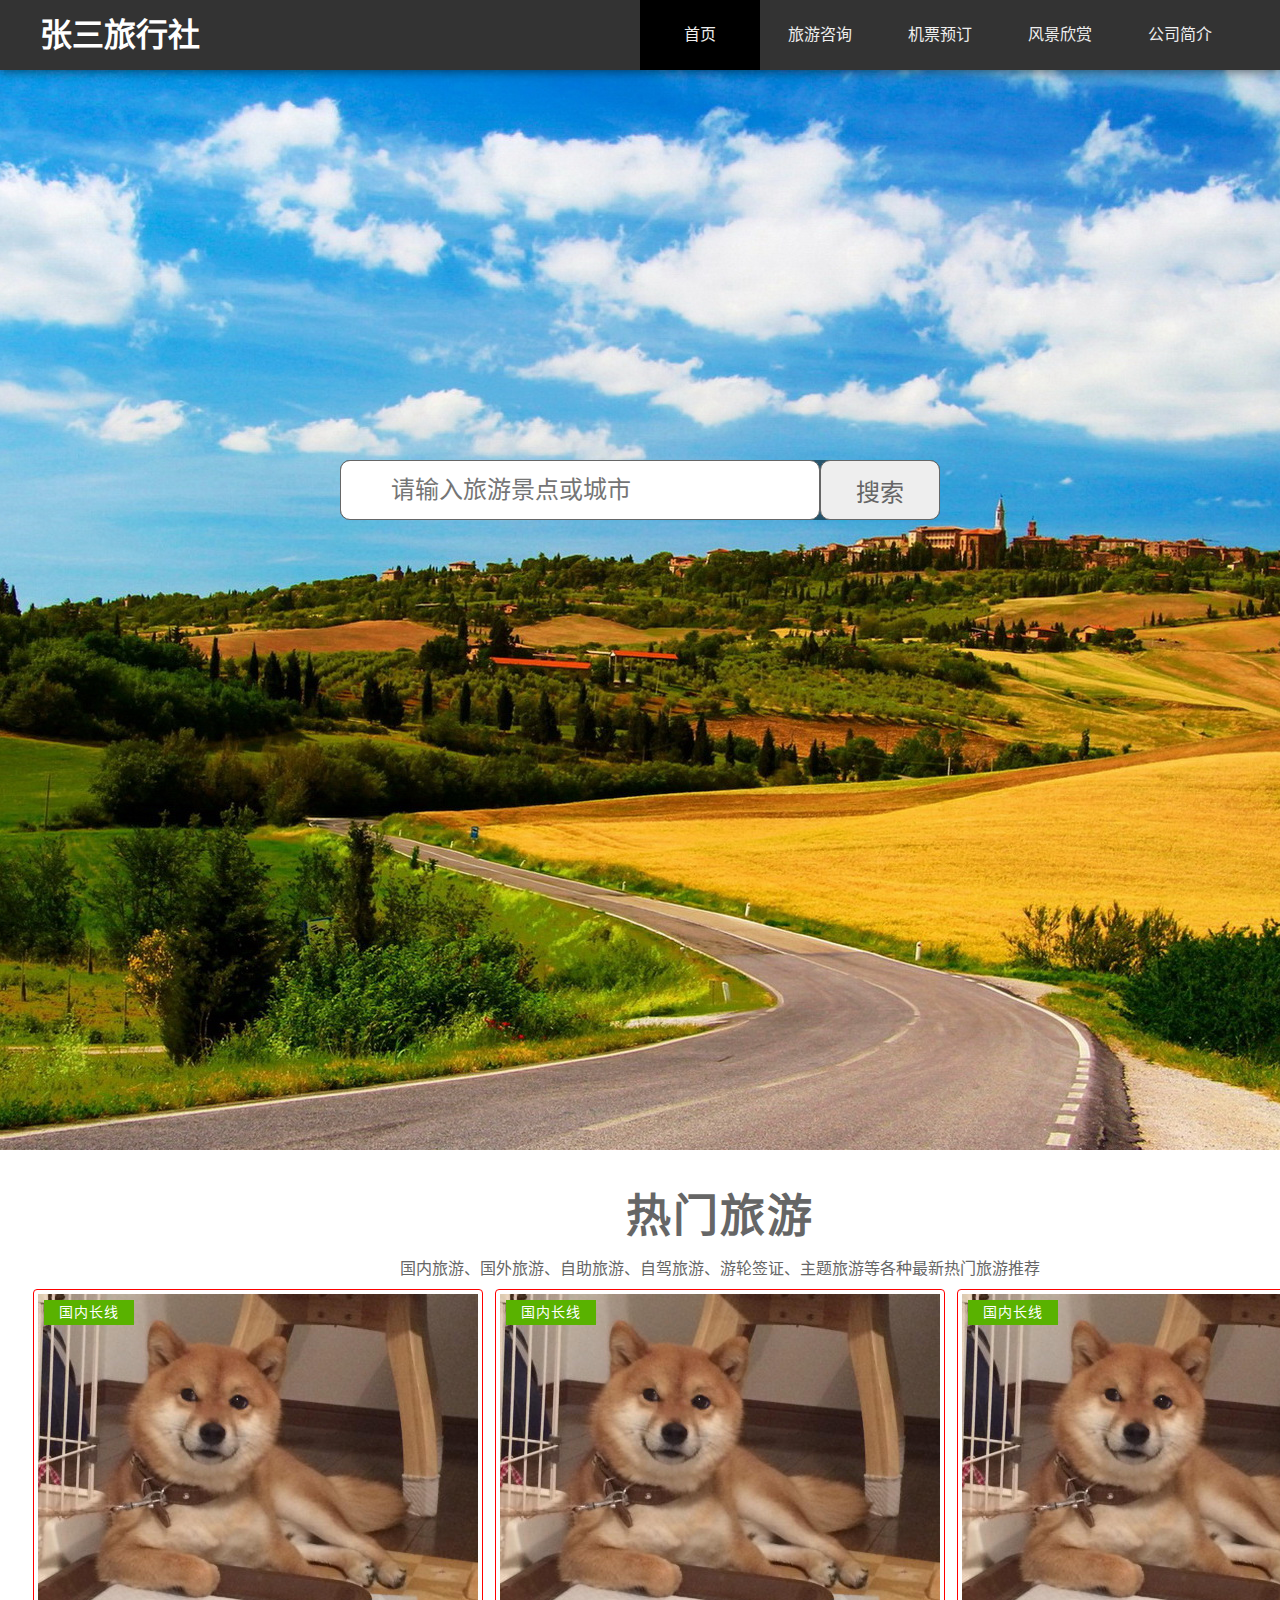
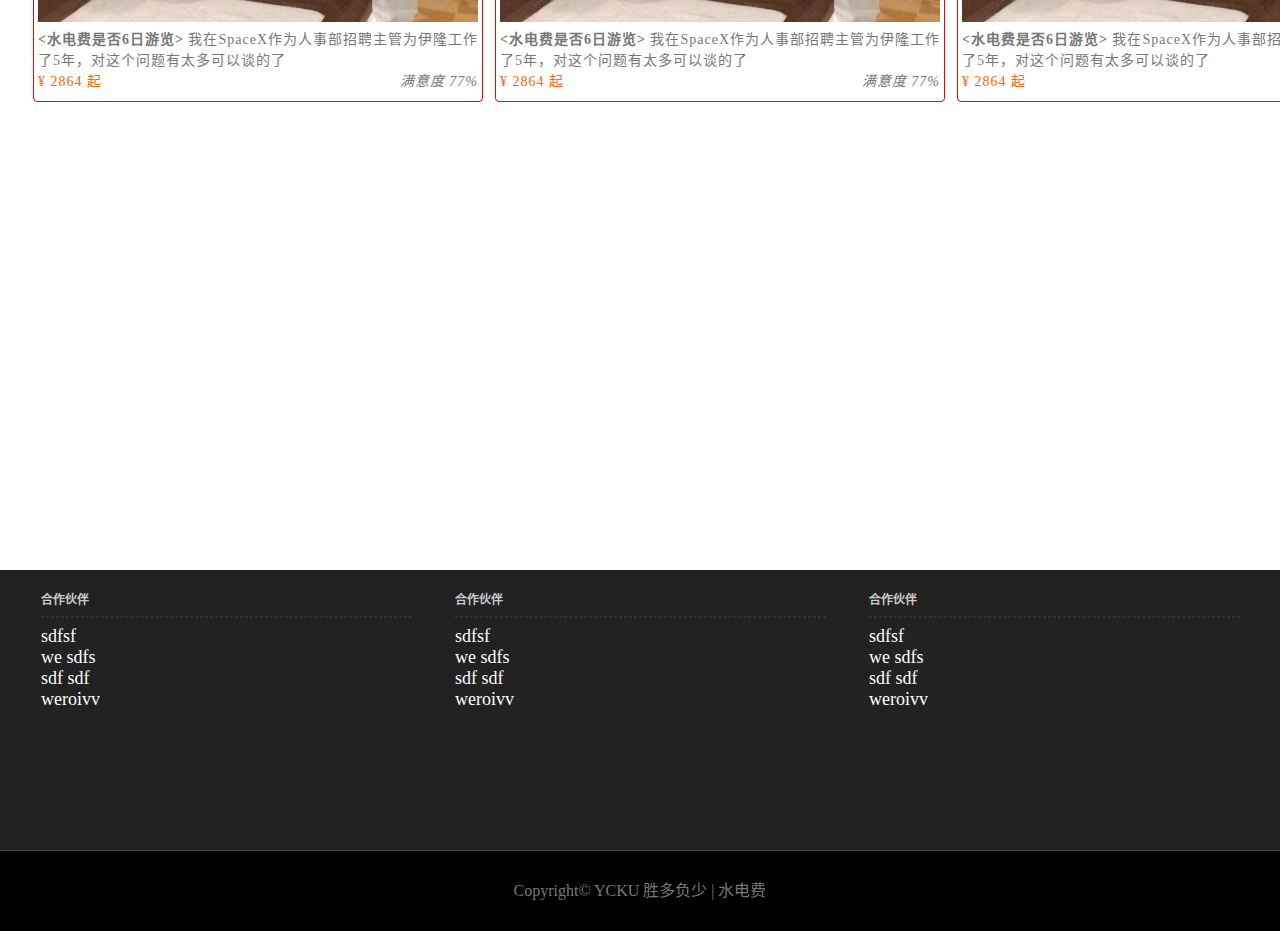
==== 旅游商城/index.html @ 5d657377 "add file" ====
<!DOCTYPE html>
<html lang="zh-cn">
<head>
    <meta charset="UTF-8">
    <link rel="stylesheet" type="text/css" href="css/basic.css">
    <link rel="stylesheet" type="text/css" href="css/index.css">
    <title>旅游商城</title>
</head>
<body>
    
    <header class="header">
        <div class="header-center">
            <h1>张三旅行社</h1>
            <nav class="link">
                <h2 class="none">网站导航</h2>
                <ul>
                    <li class="active"><a href="index.html">首页</a></li>
                    <li><a href="travelInformation.html">旅游咨询</a></li>
                    <li><a href="#">机票预订</a></li>
                    <li><a href="#">风景欣赏</a></li>
                    <li><a href="#">公司简介</a></li>
                </ul>  
            </nav>
           
        </div>   
    </header>

    <div id="search">
        <div class="center"></div>
        <input type="text" class="search" placeholder="请输入旅游景点或城市">
        <button class="button">搜索</button>
    </div>
   
    <div id="tour">
        <section class="center">
            <h2>热门旅游</h2>
            <p>国内旅游、国外旅游、自助旅游、自驾旅游、游轮签证、主题旅游等各种最新热门旅游推荐</p>
        </section>

        <figure>
            <img src="images/tour-3.jpg" alt="图片">
            <figcaption>
                <strong class="title">&lt;水电费是否6日游览&gt;</strong> 我在SpaceX作为人事部招聘主管为伊隆工作了5年，对这个问题有太多可以谈的了
                <div>
                    <em class="sat">满意度 77% </em>
                    <span class="price">¥ 2864 起</span>
                </div>
            <div class="type">国内长线</div>
            </figcaption>
        </figure>

        <figure>
            <img src="images/tour-3.jpg" alt="图片">
            <figcaption>
                <strong class="title">&lt;水电费是否6日游览&gt;</strong> 我在SpaceX作为人事部招聘主管为伊隆工作了5年，对这个问题有太多可以谈的了
                <div>
                    <em class="sat">满意度 77% </em>
                    <span class="price">¥ 2864 起</span>
                </div>
                <div class="type">国内长线</div>
            </figcaption>
        </figure>

        <figure>
            <img src="images/tour-3.jpg" alt="图片">
            <figcaption>
                <strong class="title">&lt;水电费是否6日游览&gt;</strong> 我在SpaceX作为人事部招聘主管为伊隆工作了5年，对这个问题有太多可以谈的了
                <div>
                    <em class="sat">满意度 77% </em>
                    <span class="price">¥ 2864 起</span>
                </div>
                <div class="type">国内长线</div>
            </figcaption>
        </figure>


    </div>
    
    <footer id="footer">
        <div class="top">
            <div class="block left">
                <h2>合作伙伴</h2>
                <hr>
                <ul>
                    <li>sdfsf</li>
                    <li>we sdfs </li>
                    <li>sdf sdf</li>
                    <li>weroivv</li>
                </ul>
            </div>
            <div class="block center">
                <h2>合作伙伴</h2>
                <hr>
                <ul>
                    <li>sdfsf</li>
                    <li>we sdfs </li>
                    <li>sdf sdf</li>
                    <li>weroivv</li>
                </ul>
            </div>
            <div class="block right">
                <h2>合作伙伴</h2>
                <hr>
                <ul>
                    <li>sdfsf</li>
                    <li>we sdfs </li>
                    <li>sdf sdf</li>
                    <li>weroivv</li>
                </ul>
            </div>

        </div>
        <div class="bottom">Copyright&copy; YCKU 胜多负少 | 水电费</div>
    </footer>
</body>
</html>
---- 旅游商城/css/basic.css ----
@charset "utf-8";

body , h1, h2, p, ul, figure{
    margin: 0;
    padding: 0;
}

.header {
    width: 100%;
    min-width: 1263px;
    height: 70px;
    background-color: #333;
    box-shadow: 0 2px 10px rgba(0,0,0,0.5);
    z-index: 9999;
    position: relative;
}

h1 {
    float: left;
    width: 240px;
    height: 70px;
    line-height: 70px;
    color: white;
}

a {
    text-decoration: none;
}

.link > ul{
    margin: 0;
    height: 70px;
    width: 600px;
    line-height: 70px;
    float: right;
    text-align: center;
    list-style-type: none;
    color:#eee;
}

.header-center {
    width: 1200px;
    height: 70px;
    margin: 0 auto;
}

.link li {
    float: left;
    width: 120px;
    height: 70px;
}

li {
    list-style-type: none;
}

.link a {
    color:#eee;
    display: block;
    height: 70px;
    width: 120px;
}

.link a:hover , .link li.active a{
    background-color: #000;
}

.none {
    display: none;
}

#footer {
    height: 360px;
    background-color: #222;
}

#footer .top {
    width: 1263px;
    height: 280px;
    margin: 0 auto;
    text-align: center;
}

#footer .bottom {
    height: 80px;
    background-color: #000;
    text-align: center;
    line-height: 80px;
    color:#777;
    border-top: 1px solid #444;
}

#footer .block {
    width: 410px;
    height: 280px;
    display:inline-block;
    text-align: left;
    color:#ccc;
    vertical-align: top;
}

#footer h2 {
    font-size: 12px;
    padding: 20px 0 0 20px;
}

#footer hr {
    width: 90%;
    border: 1px dashed #333;
}

#footer li {
    list-style-type: none;
    color:#FFF;
    font-size: 18px;
    margin-left: 20px;
}
---- 旅游商城/css/index.css ----
@charset "utf-8";

#search {
    width: 100%;
    min-width: 1263px;
    height: 1080px;
    background: url(../images/1.jpg) no-repeat center;
    position: relative;
}

#search .center {
    width: 600px;
    height: 60px;
    background-color: #000;
    position: absolute;
    top: 50%;
    left: 50%;
    margin: -150px 0 0 -300px;
    border-radius: 10px;
    opacity: 0.5;
}

#search .search {
    width: 480px;
    height: 60px;
    background-color: white;
    position: absolute;
    left: 50%;
    top: 50%;
    margin: -150px 0 0 -300px;
    color:#666;
    border: 1px solid #666;
    border-radius: 10px;
    font-size: 24px;
    padding-left: 50px;
    outline: none;
    box-sizing: border-box;
}

#search .button {
    position: absolute;
    left: 50%;
    top: 50%;
    margin-top: -150px;
    margin-left: 180px;
    width: 120px;
    height: 60px;
    cursor: pointer;
    border-radius: 10px;
    outline: none;
    border: 1px solid #666;
    color:#666;
    background-color: #eee;
    font-size: 24px;
    box-sizing: border-box;
}

#tour {
    width: 1440px;
    height: 960px;
    margin: 30px auto;
    // background-color: gray;
    text-align: center;
}

#tour .center h2 {
    font-size: 45px;
    letter-spacing: 2px;
    color:#666;
    margin: 10px 0;
}

#tour .center p {
    color:#666;
    margin: 10px 0;
}

#tour figure {
    border:1px solid red;
    display: inline-block;
    padding: 4px;
    border-radius: 4px;
    margin: 0 4px;
    width: 440px;
    text-align: left;
    position: relative;
}

#tour figure img {
    vertical-align: middle;
}

#tour figure figcaption {
    
    color:#777;
    font-size: 14px;
    padding: 7px 0 5px 0;
    line-height: 1.5;
    letter-spacing: 1px;
}

#tour title {
    color:#333;
    font-weight: normal;
}

#tour .sat {
    float: right;
}

#tour .price {
    color:#f60;
}

#tour .type {
    position: absolute;
    background-color: #59b200;
    left: 10px;
    top: 10px;
    width: 90px;
    height: 25px;
    line-height: 25px;
    text-align: center;
    color:white;
}
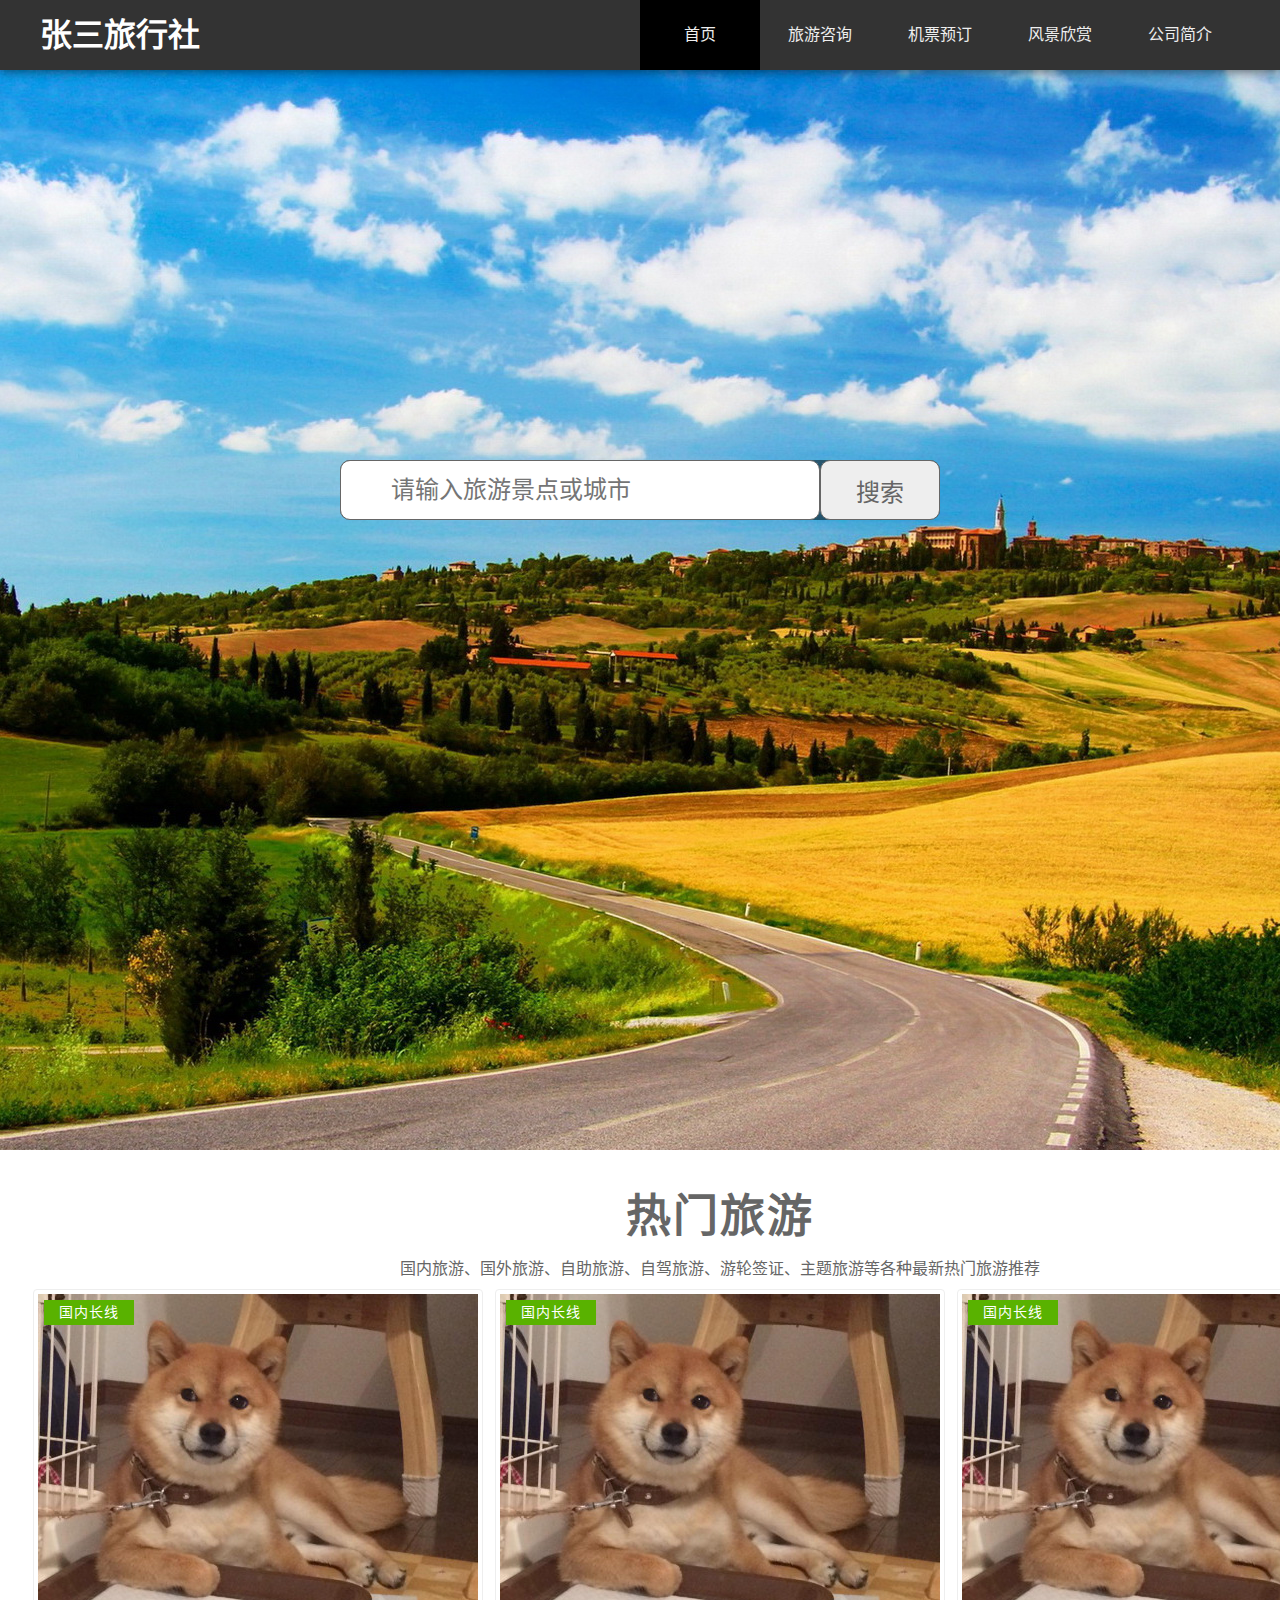
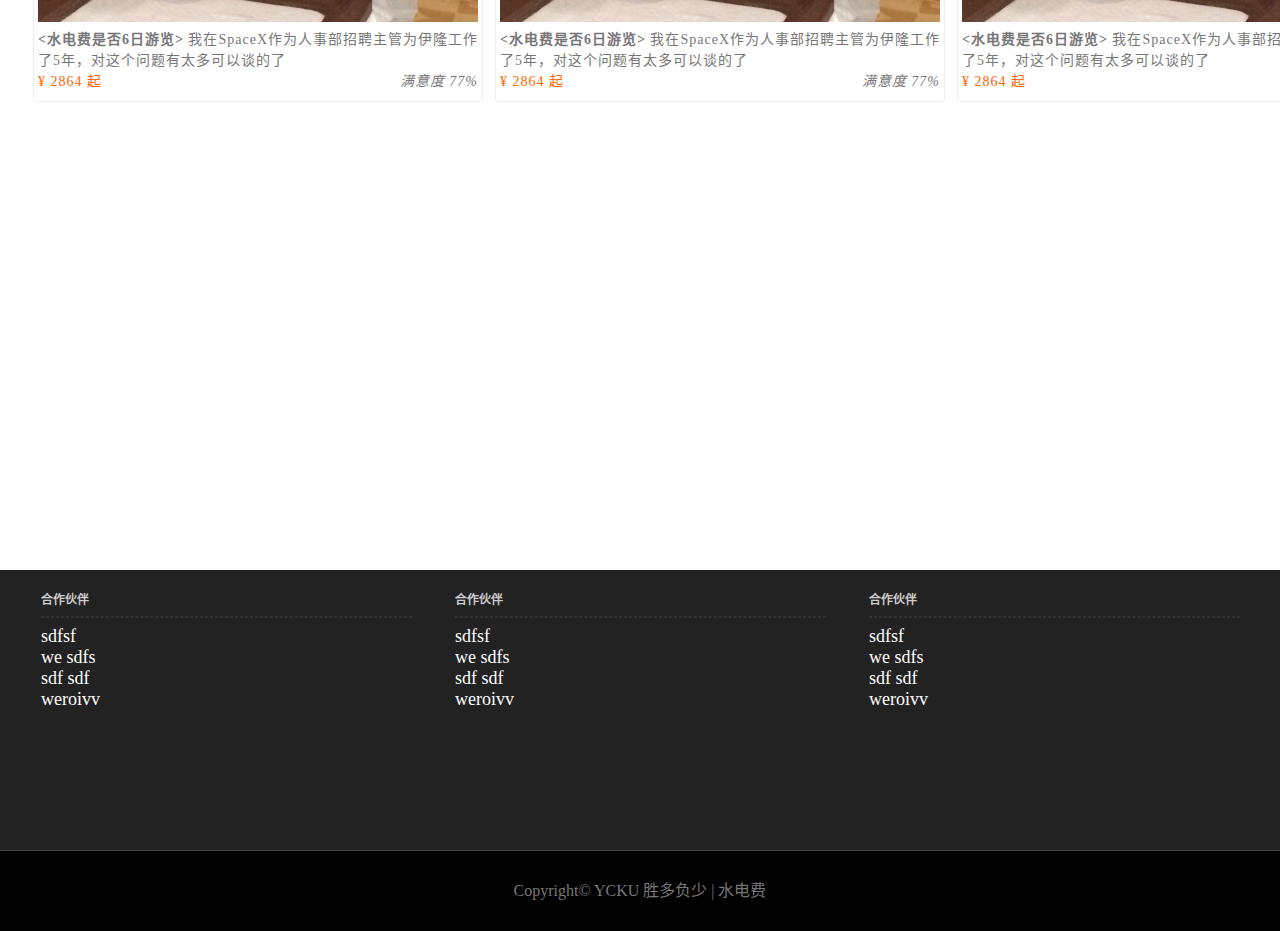
==== commit f7d8ce30: "添加移动端页面" ====
--- a/旅游商城/index.html
+++ b/旅游商城/index.html
@@ -2,6 +2,7 @@
 <html lang="zh-cn">
 <head>
     <meta charset="UTF-8">
+    <meta name="viewport">
     <link rel="stylesheet" type="text/css" href="css/basic.css">
     <link rel="stylesheet" type="text/css" href="css/index.css">
     <title>旅游商城</title>
@@ -16,8 +17,8 @@
                 <ul>
                     <li class="active"><a href="index.html">首页</a></li>
                     <li><a href="travelInformation.html">旅游咨询</a></li>
-                    <li><a href="#">机票预订</a></li>
-                    <li><a href="#">风景欣赏</a></li>
+                    <li><a href="ticket.html">机票预订</a></li>
+                    <li><a href="scenery.html">风景欣赏</a></li>
                     <li><a href="#">公司简介</a></li>
                 </ul>  
             </nav>
--- a/旅游商城/css/basic.css
+++ b/旅游商城/css/basic.css
@@ -1,6 +1,6 @@
 @charset "utf-8";
 
-body , h1, h2, p, ul, figure{
+body , h1, h2, p, ul, figure, article{
     margin: 0;
     padding: 0;
 }
--- a/旅游商城/css/index.css
+++ b/旅游商城/css/index.css
@@ -76,7 +76,7 @@
 }
 
 #tour figure {
-    border:1px solid red;
+    border:1px solid #eee;
     display: inline-block;
     padding: 4px;
     border-radius: 4px;
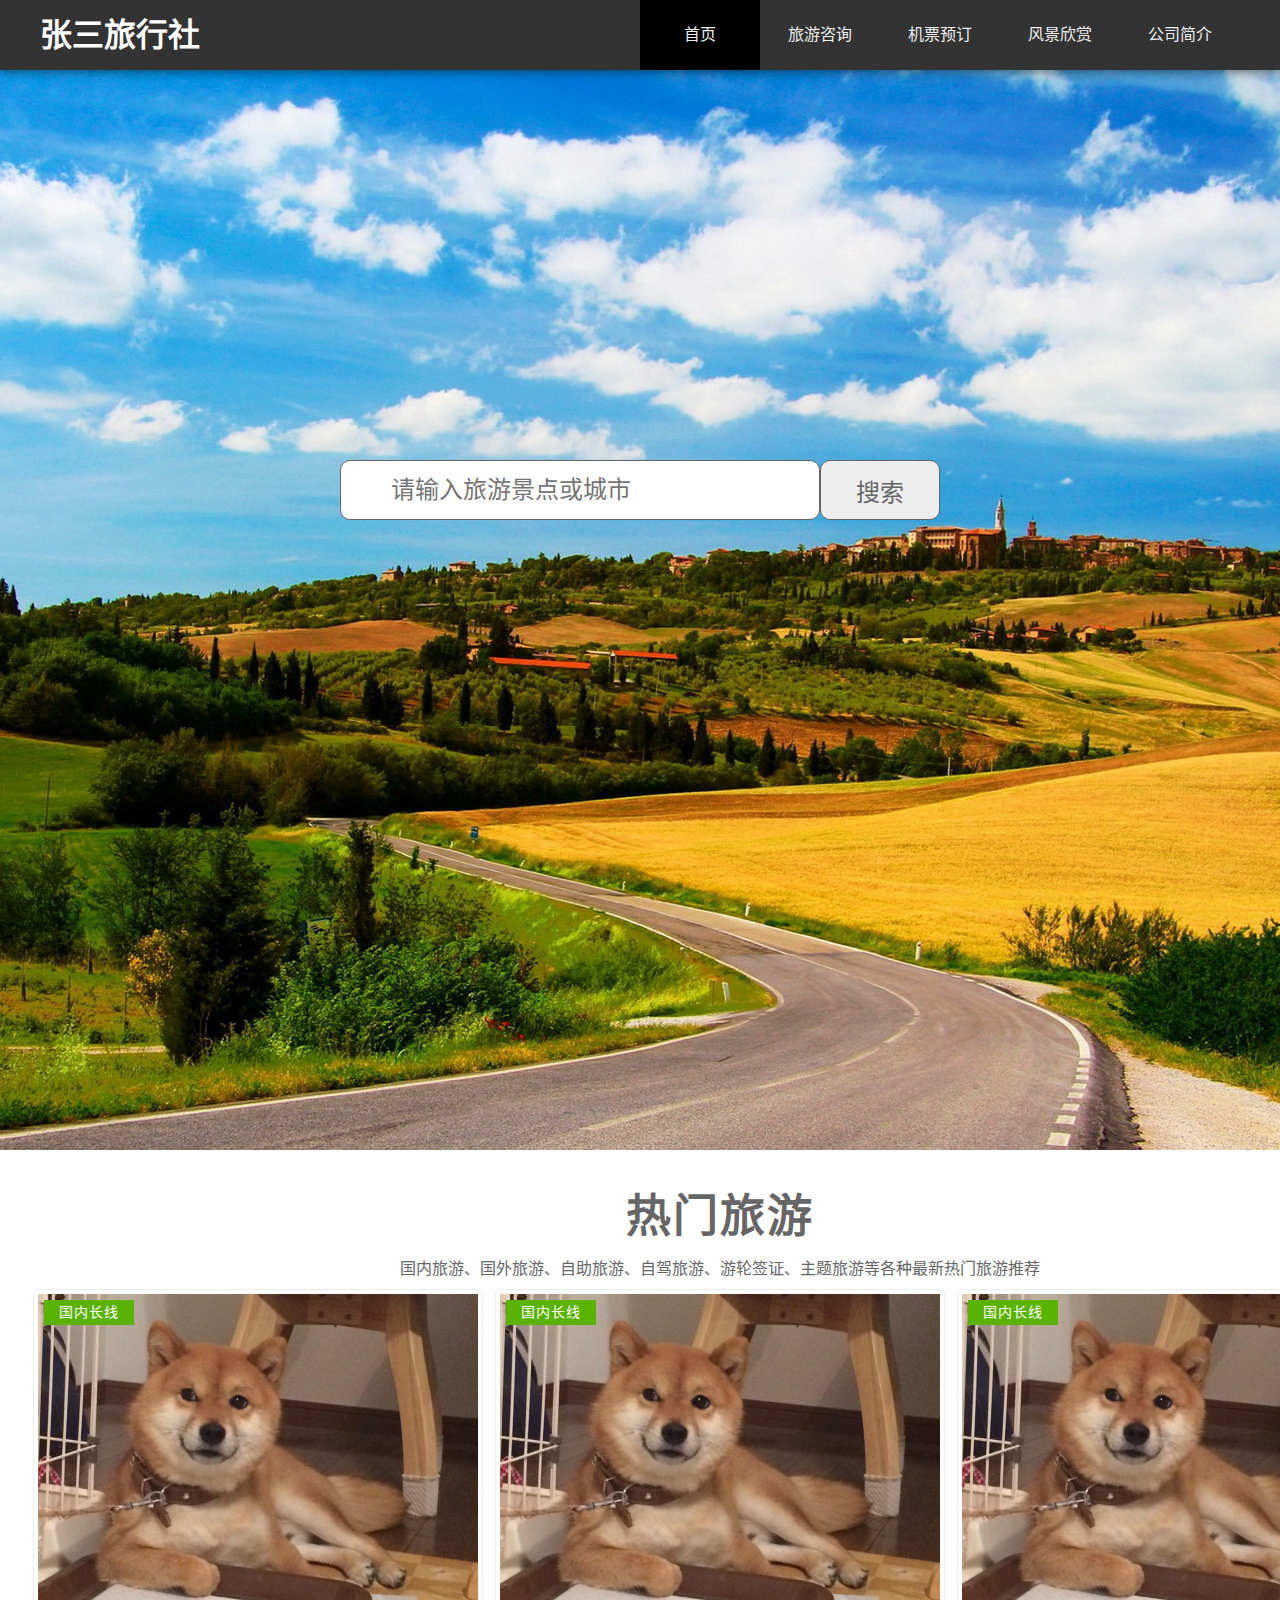
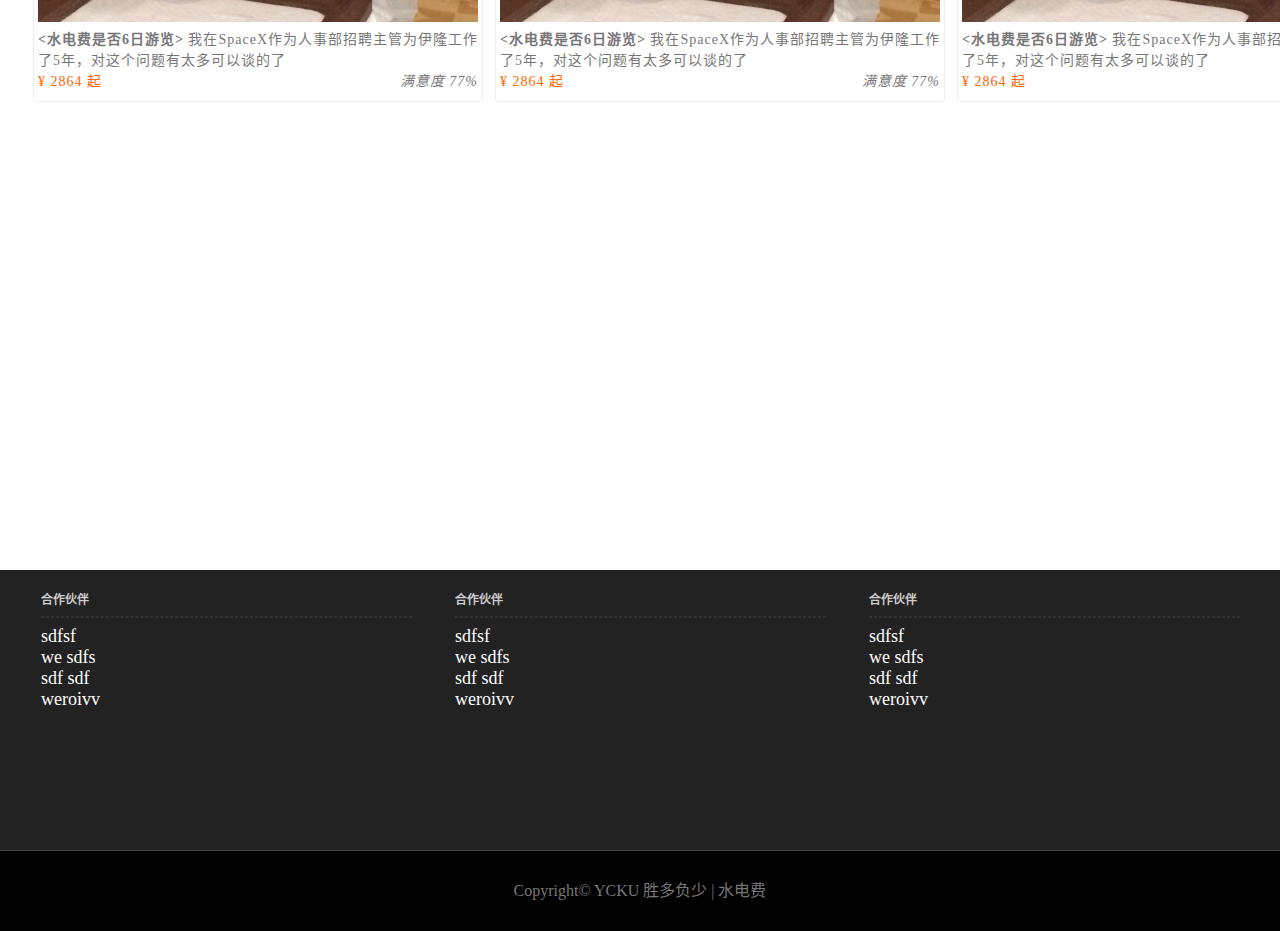
==== commit baa98fec: "添加代码" ====
--- a/旅游商城/index.html
+++ b/旅游商城/index.html
@@ -27,7 +27,7 @@
     </header>
 
     <div id="search">
-        <div class="center"></div>
+        <!-- <div class="center"></div> -->
         <input type="text" class="search" placeholder="请输入旅游景点或城市">
         <button class="button">搜索</button>
     </div>
